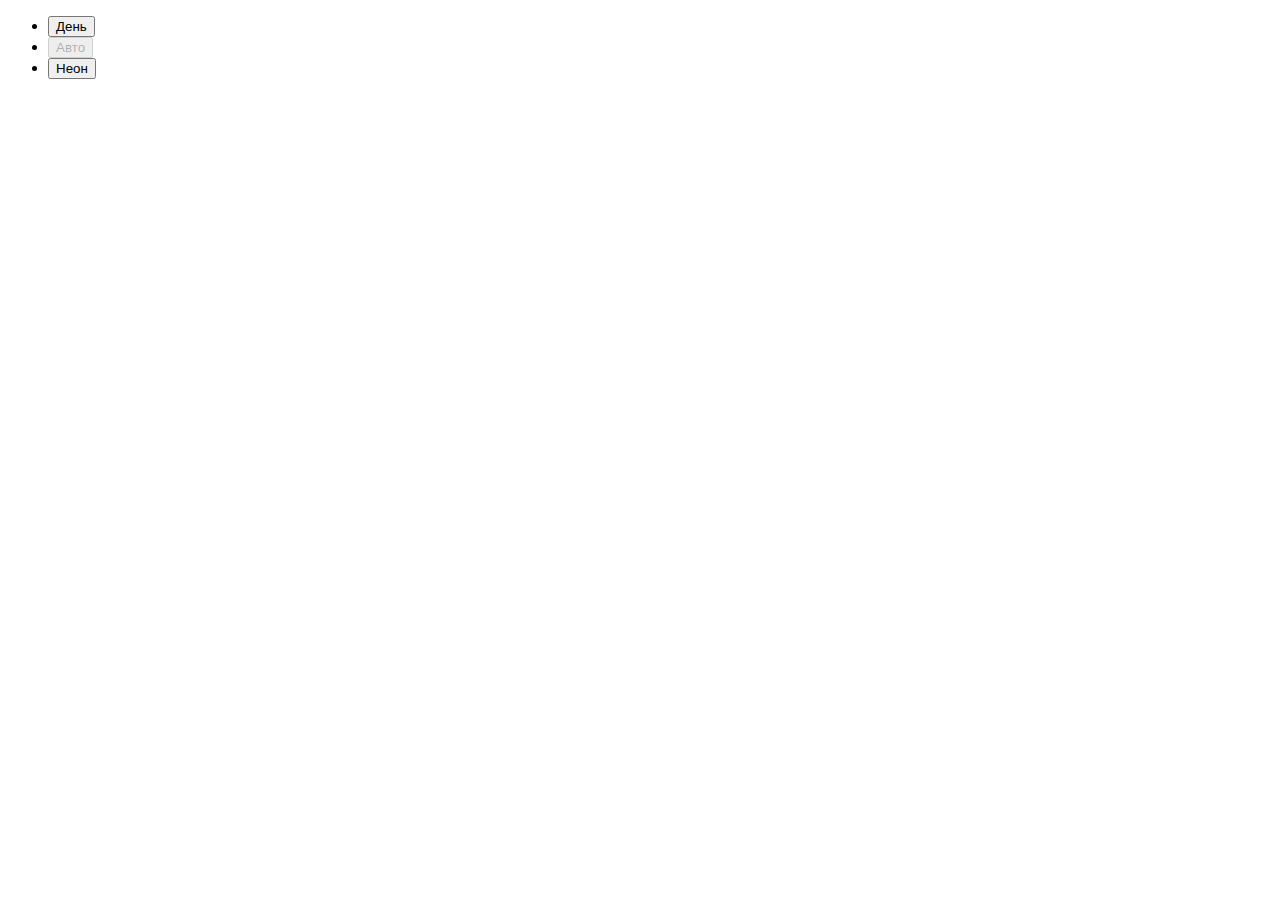
==== index.html @ e1f128b6 "Initial commit" ====
<!DOCTYPE html>
<html lang="ru">
  <head>
    <meta charset="UTF-8" />
    <meta http-equiv="X-UA-Compatible" content="IE=edge" />
    <meta name="viewport" content="width=device-width, initial-scale=1.0" />
    <title>Сложно сосредоточиться</title>
  </head>
  <body class="page">
    <header class="header decorated-zone">
      <nav class="header__theme-menu">
        <ul class="header__theme-menu-list">
          <li class="header__theme-menu-item">
            <button
              class="header__theme-menu-button header__theme-menu-button_type_light"
            >
              День
            </button>
          </li>
          <li class="header__theme-menu-item">
            <button
              class="header__theme-menu-button header__theme-menu-button_active header__theme-menu-button_type_auto"
              disabled
            >
              Авто
            </button>
          </li>
          <li class="header__theme-menu-item">
            <button
              class="header__theme-menu-button header__theme-menu-button_type_dark"
            >
              Неон
            </button>
          </li>
        </ul>
      </nav>
    </header>
    <script src="./scripts/script.js"></script>
  </body>
</html>
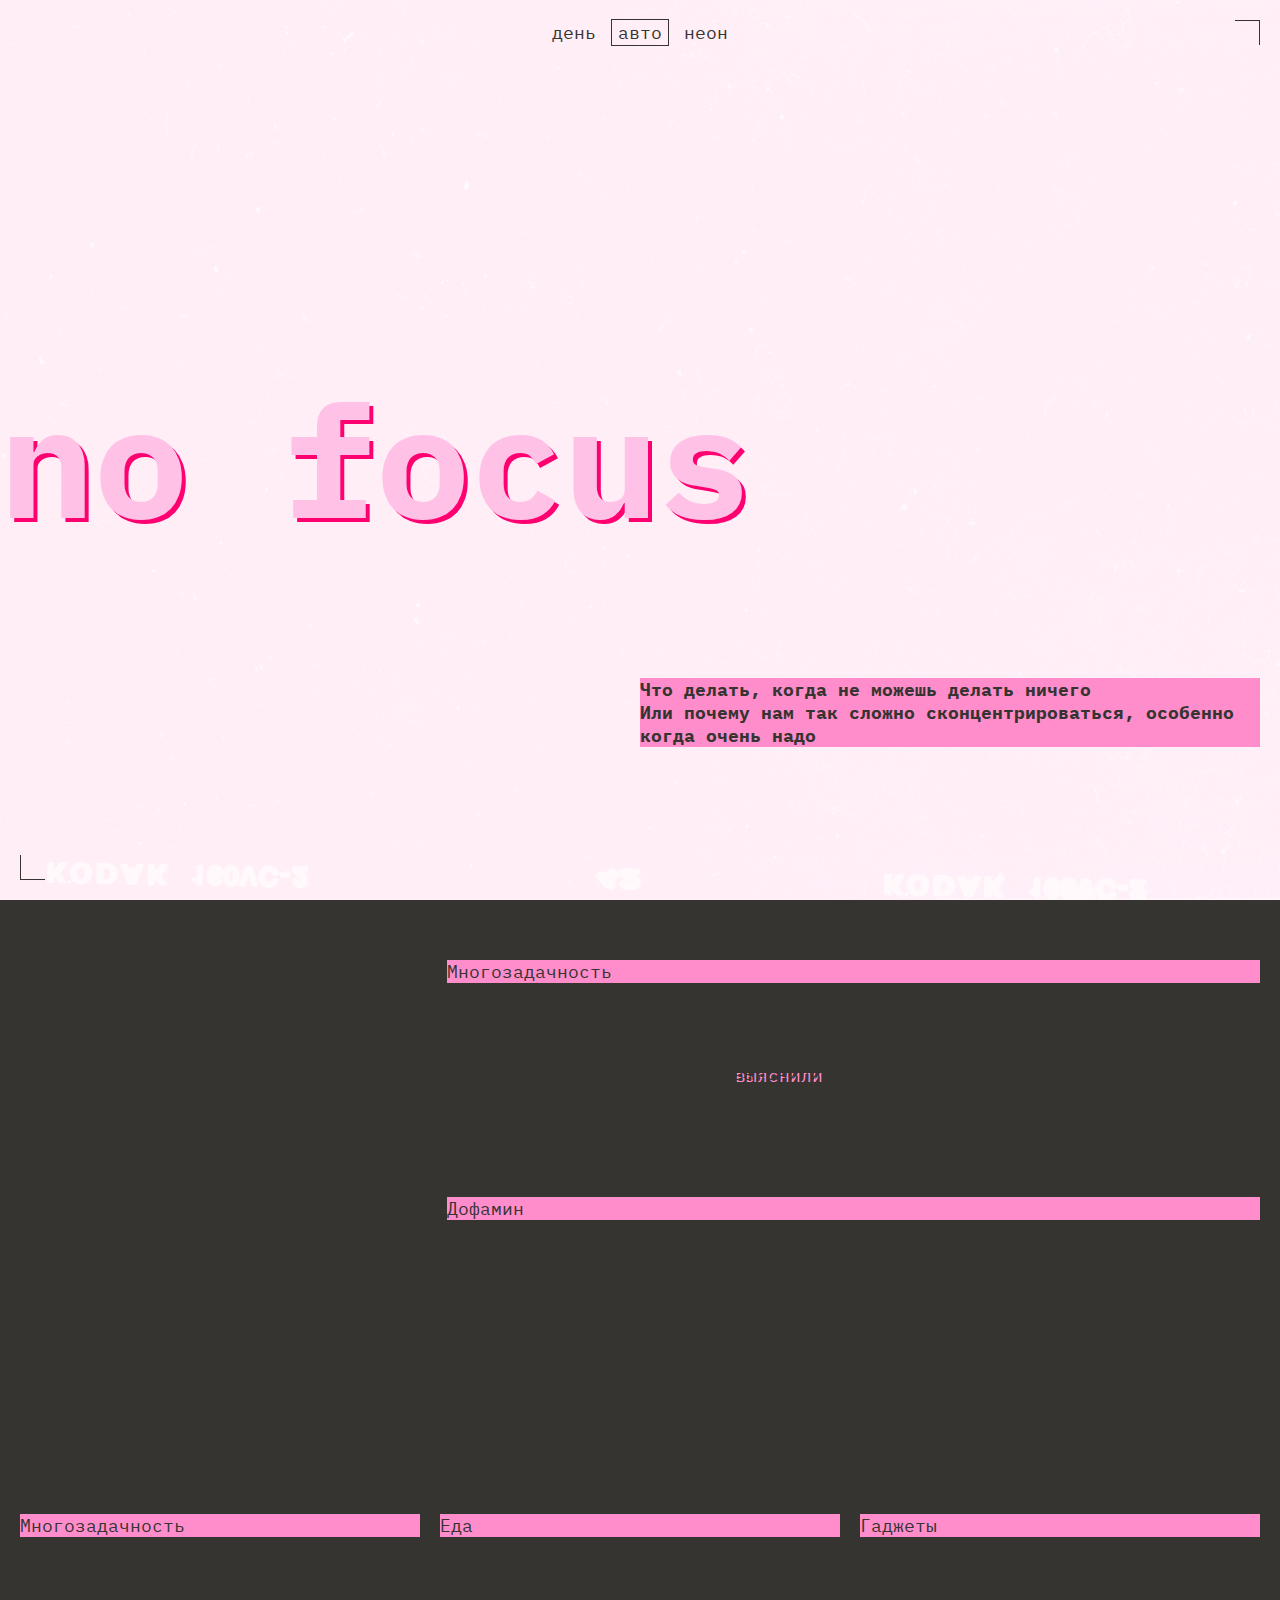
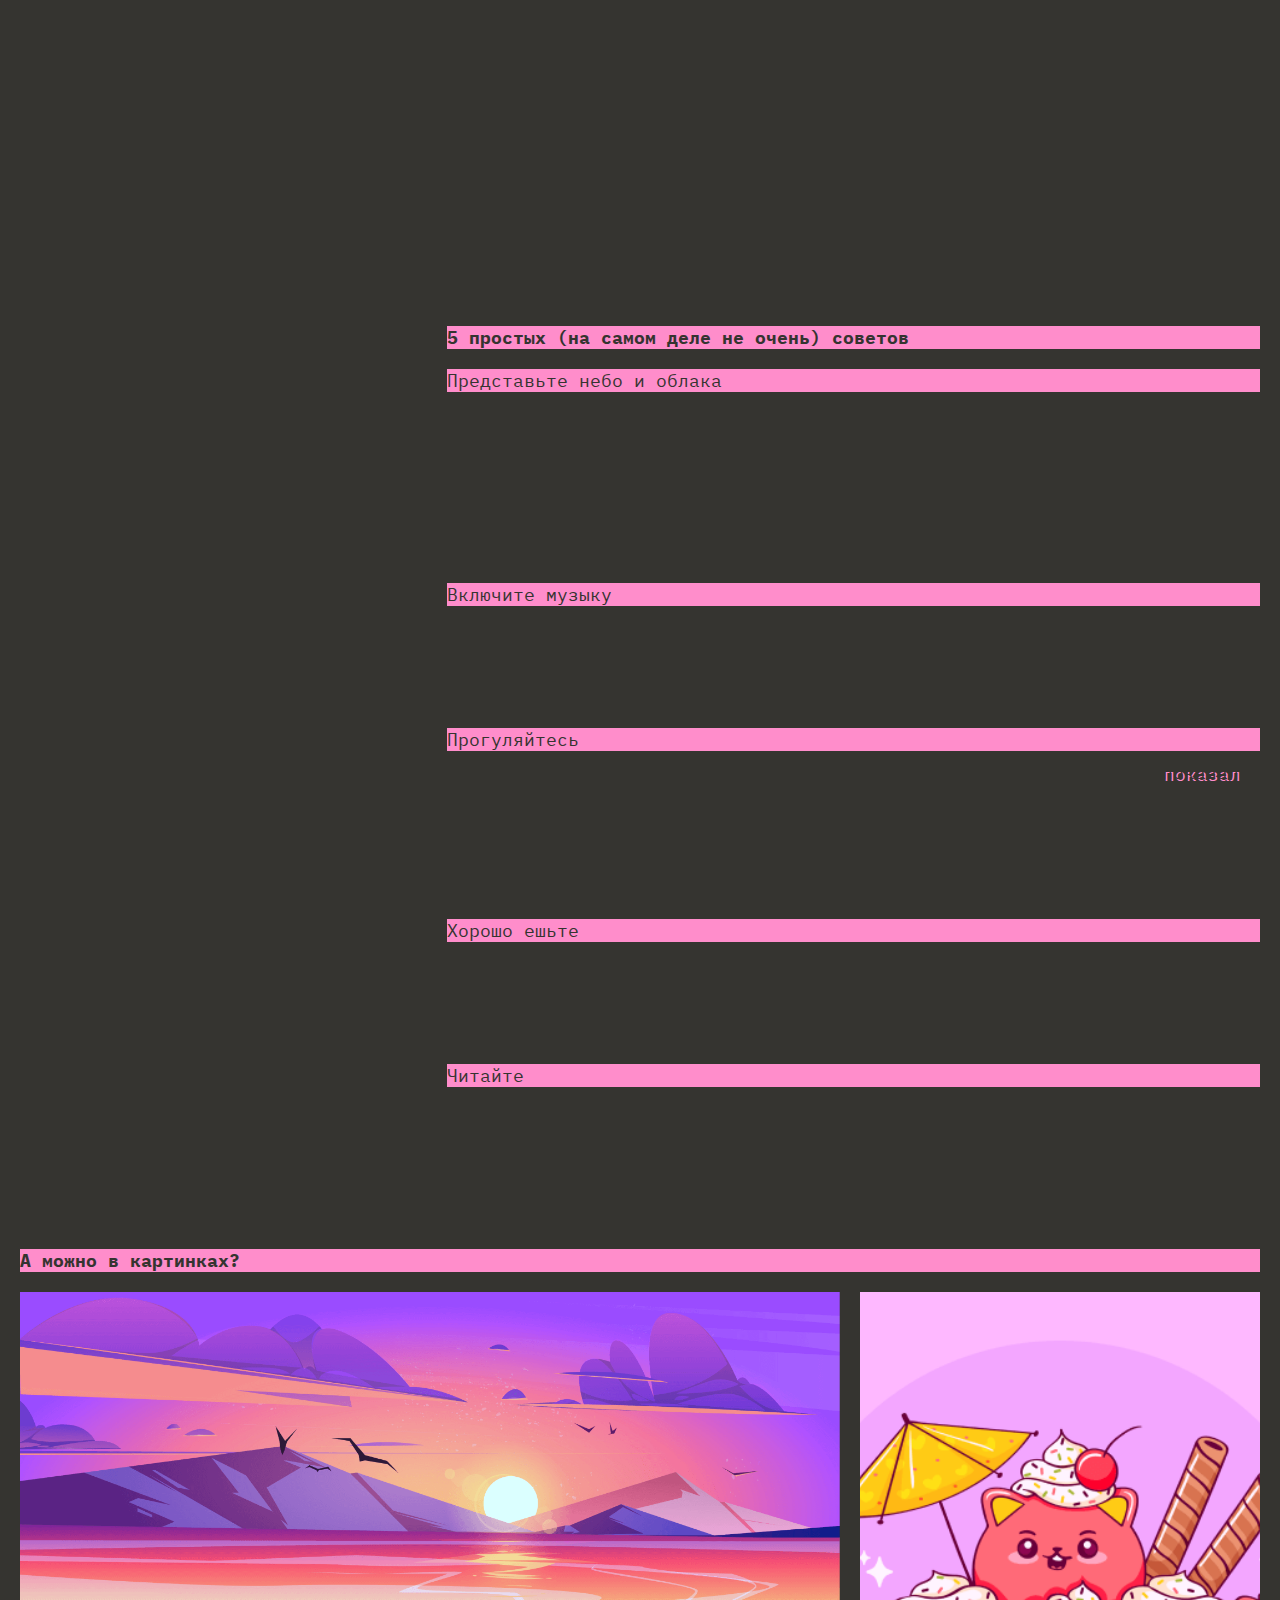
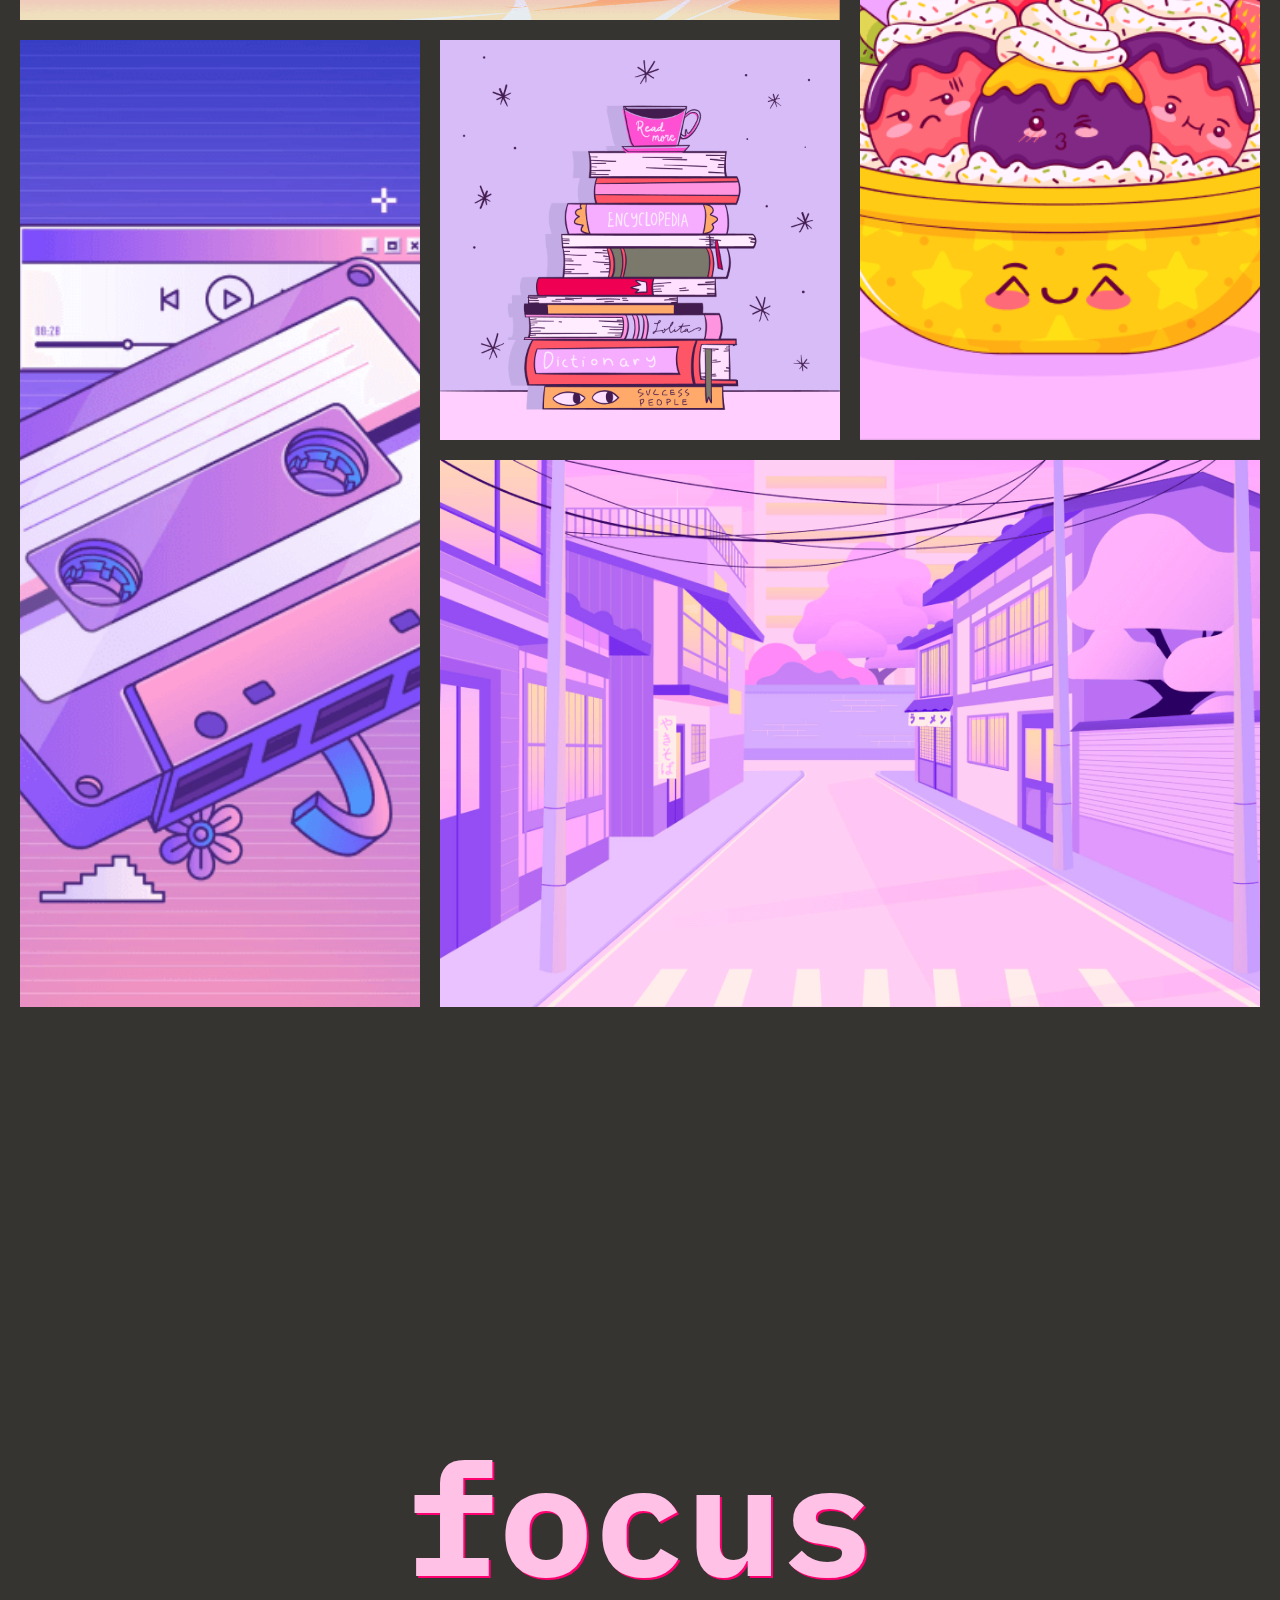
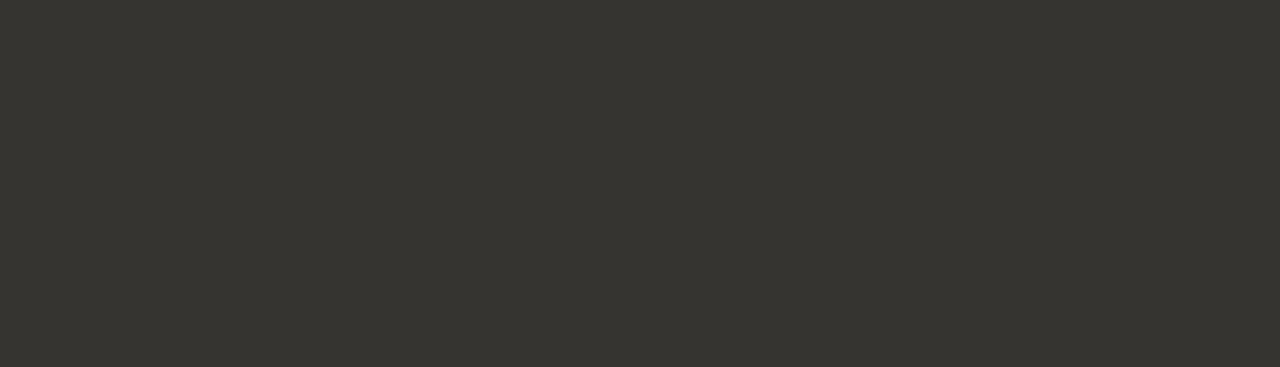
==== commit 2d8c601f: "Версия проекта №1" ====
--- a/index.html
+++ b/index.html
@@ -4,7 +4,16 @@
     <meta charset="UTF-8" />
     <meta http-equiv="X-UA-Compatible" content="IE=edge" />
     <meta name="viewport" content="width=device-width, initial-scale=1.0" />
+    <meta name="color-scheme" content="dark light" />
     <title>Сложно сосредоточиться</title>
+    <link rel="stylesheet" href="./fonts/fonts.css" />
+    <link rel="stylesheet" href="./styles/globals.css" />
+    <link rel="stylesheet" href="./styles/variables.css" />
+    <link rel="stylesheet" href="./styles/style.css" />
+    <link rel="stylesheet" href="./styles/dark.css" />
+    <link rel="stylesheet" href="./styles/light.css" />
+    <link rel="icon" href="./images/favicon.ico" sizes="any" />
+    <link rel="icon" href="./images/favicon.svg" type="image/svg+xml" />
   </head>
   <body class="page">
     <header class="header decorated-zone">
@@ -34,7 +43,77 @@
           </li>
         </ul>
       </nav>
+      <p class="decoration-dark__theme" aria-hidden="true">REC</p>
+      <h1 class="header__title">no focus</h1>
+      <div class="header__subtitle-container">
+      <p class="header__subtitle title-decor">Что делать, когда не можешь делать ничего <br> Или почему нам так сложно сконцентрироваться, особенно когда очень надо </p>
+      </div>
     </header>
+    <main class="content">
+      <section class="content__text">
+        <div class="content__topic content__topic-first">
+          <h2 class="content__topic-title topic-first-title">Почему сосредоточиться так сложно</h2>
+          <div class="content-thesis text-building-vertical">
+            <h4 class="content__topic-subtitle title-decor">Многозадачность</h4>
+            <p class="content__topic-text">Особенно сложно сосредоточиться, когда задач много и все они — важные. Где же легендарная многозадачность, когда она так нужна вам (и всем нанимающим менеджерам этого мира)? А дело в том, что её просто не существует. Исследователи <a class="link" href="https://dana.org/article/multicosts-of-multitasking/">выяснили</a>, что мозгу тяжело концентрироваться даже на двух делах одновременно. А когда в поле внимания попадает несколько важных задач, организм паникует и выделяет кортизол и адреналин — «гормоны стресса». Из-за этого мы работаем невнимательно: ошибаемся и быстро устаём.</p>
+          </div>
+          <div class="content-thesis text-building-vertical">
+            <h4 class="content__topic-subtitle title-decor">Дофамин</h4>
+            <p class="content__topic-text">С гормонами стресса всё понятно, но дальше — ещё интереснее. В нашей невозможности сосредоточиться замешана и полная противоположность стрессу — дофамин. Это вещество участвует в системе вознаграждения мозга. Причём тут он? Мы часто отвлекаемся от важной задачи на что-то более «приятное» для мозгов. Например, смотрим лайки в соцсетях. В это время и выделяется дофамин — и мы чувствуем удовольствие. Получается замкнутый круг: чем больше отвлекаешься, тем больше удовольствия получаешь.</p>
+          </div>
+        </div>
+        <div class="content__topic content__topic-second">
+          <h2 class="content__topic-title content__topic-title-second">Что снижает концентрацию внимания?</h2>
+          <div class="content-thesis">
+            <h4 class="content__topic-subtitle topic-second-subtitle title-decor">Многозадачность</h4>
+            <p class="content__topic-text topic-second-text">Как концентрация может снижаться из-за… концентрации? Любая стрессовая ситуация (и резко меняющийся мир в целом) заставляет наш мозг постоянно «сканировать» окружающую среду на предмет опасности. Например, читать новости вместо работы. Но быть собранными всё время — невозможно. Концентрация — мышца, и она может не выдержать, если не давать ей отдохнуть.</p>
+          </div> 
+          <div class="content-thesis">
+            <h4 class="content__topic-subtitle topic-second-subtitle title-decor">Еда</h4>
+            <p class="content__topic-text topic-second-text">«Быстрые углеводы» — сахар, белый хлеб, сладости — молниеносно доставляют в мозг энергию и помогают ему лучше работать. Но уходит эта энергия также быстро, как и приходит. А мы в результате попадаем на «углеводные качели»: как только действие «быстрых углеводов» заканчивается, мы чувствуем усталость и сонливость. И хотим ещё больше быстрых углеводов.</p>      
+          </div>   
+          <div class="content-thesis">
+            <h4 class="content__topic-subtitle topic-second-subtitle title-decor">Гаджеты</h4>
+            <p class="content__topic-text topic-second-text">Да-да, это та самая ситуация, когда на экране ноутбука — код, в наушниках — подкаст, а на компьютере фоном — ещё и видео с забавными утятами. В результате мозг пытается переключиться с одной задачи на другую — и просто не может. А чтобы вернуться к состоянию полной концентрации, человеку в среднем нужно 20 минут. Вот и получается, что чем больше времени мы проводим в гаджетах, тем больше времени затем нужно, чтобы вернуться к работе.</p>
+          </div>      
+        </div>
+        <div class="content__topic content__topic-third">
+          <h2 class="content__topic-title topic-third-title">Как концентрироваться лучше, чем золотая рыбка (то есть дольше трёх секунд)</h2>
+          <h3 class="title-decor text-bold content__topic-subtitle text-building-vertical">5 простых (на самом деле не очень) советов</h3>
+          <div class="content-thesis text-building-vertical">
+            <h4 class="content__topic-subtitle title-decor">Представьте небо и облака</h4>
+            <p class="content__topic-text">Или листья в ручье. Тут дело в лёгкой медитации, которая помогает успокоиться. Ведь часто именно тревожные мысли о сложных задачах как раз и мешают эти сложные задачи делать. В такие моменты можно закрыть глаза и представить, что чистое небо — это вы, а облака — тревожные мысли. И сколько бы их ни было — ясное небо всегда будет где-то там, за тучами, и никуда не денется. Это упражнение поможет вернуться в настоящий момент, а не волноваться о потенциальных проблемах из будущего.</p>
+          </div>
+          <div class="content-thesis text-building-vertical">
+            <h4 class="content__topic-subtitle title-decor">Включите музыку</h4>
+            <p class="content__topic-text">Но не любую, и не любимую. Любимая может быть связана с сильными положительными эмоциями, которые тоже очень сильно отвлекают. Подойдёт тихая, спокойная, умеренно-ритмичная. Можно вообще попробовать включить плейлист в «белым шумом» или нейромузыкой.</p>
+          </div>
+          <div class="content-thesis text-building-vertical">
+            <h4 class="content__topic-subtitle title-decor">Прогуляйтесь</h4>
+            <p class="content__topic-text">Или даже пробегитесь. Лучше найти парк или лес: один эксперимент <a class='link' href="https://www.sciencedirect.com/science/article/pii/S0272494415000328">показал</a>, что созерцание природы повышает концентрацию, в то время как после просмотра городских пейзажей она наоборот понижается. Можно совместить прогулку с физическими упражнениями или бегом — так в мозг поступит ещё больше кислорода и он будет лучше работать. Но и простая двадцатиминутная прогулка — тоже отличный вариант.</p>
+          </div>
+          <div class="content-thesis text-building-vertical">
+            <h4 class="content__topic-subtitle title-decor">Хорошо ешьте</h4>
+            <p class="content__topic-text">Мы — не ваша бабушка, но это правда важно. Выбирайте продукты, которые препятствуют резким скачкам сахара в крови. Например, с высоким содержанием клетчатки: овощи, ягоды, бобовые (нут, чечевица, фасоль), коричневый рис, хлеб из цельнозерновой пшеницы.</p>
+          </div>
+          <div class="content-thesis text-building-vertical">
+            <h4 class="content__topic-subtitle title-decor">Читайте</h4>
+            <p class="content__topic-text">Настоящие бумажные книги. Это правда помогает с концентрацией: чтобы прочитать пост в соцсети, достаточно нескольких минут или даже секунд. А вот интересная книга способна затянуть и на несколько часов и круто тренирует направленное внимание.</p>
+          </div>
+        </div>
+      </section>
+      <section class="content__galery">
+        <h3 class="title-decor text-bold galery__title">А можно в картинках?</h3>
+        <img src="./images/sunset.png" alt="Изображение озера с горами по периметру во время рассвета" class="image__sunset content__image" loading="lazy" />
+        <img src="./images/ice-cream.png" alt="Изображение миски с мороженым, которое имеет милые глазки" class="image__ice-cream content__image" loading="lazy" />
+        <img src="./images/tape.png" alt="Изображение касеты с музыкой и плеера в мобильном музыкальном приложении на фоне" class="image__tape content__image" loading="lazy"/>
+        <img src="./images/books.png" alt="Изображение стопки книг" class="image__books content__image" loading="lazy" />
+        <img src="./images/street.png" alt="Изображение маленькой улочки" class="image__street content__image" loading="lazy" />
+      </section>
+    </main>
+    <footer class="footer">
+      <p class="footer__text">focus</p>
+    </footer>
     <script src="./scripts/script.js"></script>
   </body>
 </html>
--- a/fonts/fonts.css
+++ b/fonts/fonts.css
@@ -0,0 +1,13 @@
+@font-face {
+  font-family: 'IBM Plex mono';
+  src: url(./IBMPlexMono-Regular.woff) format('woff');
+  font-weight: normal;
+  font-display: swap;
+}
+
+@font-face {
+  font-family: 'IBM Plex mono';
+  src: url(./IBMPlexMono-Bold.woff) format('woff');
+  font-weight: bold;
+  font-display: swap;
+}
--- a/styles/globals.css
+++ b/styles/globals.css
@@ -0,0 +1,46 @@
+/* Глобальные стили для проекта, их можно дополнять и менять по желанию */
+
+*,
+*::before,
+*::after {
+  box-sizing: border-box;
+}
+
+body {
+  min-inline-size: 375px;
+  max-inline-size: 1440px;
+  margin: 0 auto;
+}
+
+*:focus {
+  outline: none;
+}
+
+h1,
+h2,
+h3,
+h4,
+h5,
+h6,
+p {
+  margin: 0;
+}
+
+ul {
+  margin: 0;
+  padding: 0;
+  list-style: none;
+}
+
+picture {
+  margin: 0;
+  padding: 0;
+}
+
+button,
+a {
+  color: currentColor;
+  font-family: inherit;
+  font-size: inherit;
+  line-height: inherit;
+}
--- a/styles/variables.css
+++ b/styles/variables.css
@@ -0,0 +1,14 @@
+/*
+  Переменные для вашего проекта
+  и их переопределение под различные устройства
+*/
+
+:root {
+  --main-color: #000028;
+  --accent-color: #FF0070;
+  --text-color: #F1B2CE;
+  --head-color: #DB00FF;
+  --details-color: #FF0070;
+  --button-hover-color: rgb(255 0 112 / 0.4);
+  --bg-image: url(../images/cover-image-dark.png);
+  }--- a/styles/style.css
+++ b/styles/style.css
@@ -0,0 +1,364 @@
+/* Основные стили проекта. Это стили для темы, которую вы верстаете первой. */
+
+.page {
+  /* сохраните в разметке и стилях класс page. На его основе работает скрипт. */
+  font-family: 'IBM Plex mono', sans-serif;
+  font-size: 18px;
+  background-color: var(--main-color);
+  padding-inline: 20px;
+  background-image: var(--bg-image);
+  background-size: cover;
+  background-position: bottom;
+  background-attachment: fixed;
+  margin-inline: auto;
+  max-width: 100%;
+}
+
+.header {
+  display: grid;
+  grid-template-rows: 1fr auto 1fr;
+  min-height: 100vh;
+  padding-block-start: 20px;
+}
+
+.header__theme-menu {
+  justify-self: center;
+  grid-row: 1;
+  align-self: start;
+}
+
+.header__theme-menu-list {
+  display: flex;
+  flex-direction: row;
+  gap: 10px;
+  justify-content: space-between;
+}
+
+.header__theme-menu-button {
+  background-color: transparent;
+  border: none;
+  color: var(--details-color);
+  text-transform: lowercase;
+  font-size: 18px;
+  cursor: pointer;
+}
+
+.header__theme-menu-button:hover {
+  outline: 1px solid var(--button-hover-color)
+}
+
+.header__theme-menu-button:focus-visible {
+  border-block-end: 1px solid var(--details-color)
+}
+
+.header__theme-menu-button_active {
+  outline: 1px solid var(--details-color);
+  pointer-events: none
+}
+
+.header__title {
+  font-weight: bold;
+  font-size: clamp(7.5rem, 0.5625rem + 14.4531vw, 9.8125rem);
+  color: var(--head-color);
+  text-shadow: 4px 4px 0 #FF0070;
+  grid-row: 2;
+  margin-inline-start: -20px;
+  line-height: 0.825;
+}
+
+.header__subtitle-container {
+  display: grid;
+  grid-template-columns: 1fr 1fr;
+  grid-template-rows: 1fr auto 1fr;
+}
+
+.header__subtitle {
+  display: block;
+  grid-row: 2;
+  grid-column: 2;
+  font-weight: bold;
+}
+
+.title-decor {
+  font-size: 18px;
+  color: var(--main-color);
+  background-color: var(--accent-color);
+}
+
+.decoration-dark__theme {
+  font-size: 18px;
+  color: var(--accent-color);
+  position: absolute;
+  right: 29px;
+}
+
+.theme_light .decoration-dark__theme {
+  visibility: hidden;
+}
+
+.decoration-dark__theme::after {
+  content: '';
+  display: inline-block;
+  position: relative;
+  width: 10px;
+  height: 10px;
+  background-color: var(--accent-color);
+  border-radius: 50%;
+  box-shadow: 0 0 4px 2px;
+  margin-inline-start: 10px;
+  margin-block-end: 1px;
+}
+
+.header::before{
+  content: '';
+  display: block;
+  height: 25px;
+  width: 25px;
+  border-inline-end: 1px solid var(--details-color);
+  border-block-start: 1px solid var(--details-color);
+  position: absolute;
+  right: 20px;
+}
+
+.header::after {
+  content: '';
+  display: block;
+  height: 25px;
+  width: 25px;
+  border-inline-start: 1px solid var(--details-color);
+  border-block-end: 1px solid var(--details-color);
+  position: absolute;
+  bottom: 20px;
+}
+
+.content {
+  margin-block-start: 60px;
+}
+
+.content-thesis {
+  display: flex;
+  flex-direction: column;
+  gap: 10px;
+}
+
+.link {
+  text-decoration: none;
+  text-shadow: 2px 2px 0 var(--accent-color);
+}
+
+.link:hover {
+  border-block-end: 1px solid var(--text-color);
+}
+
+.link:focus-visible {
+  outline: 1px solid var(--text-color);
+}
+
+.content__topic-first {
+  display: grid;
+  grid-template-columns: 1fr 2fr;
+  grid-template-rows: auto auto;
+  gap: 20px;
+}
+
+.content__topic-title {
+font-size: 18px;
+color: var(--details-color);
+}
+
+.text-building-vertical {
+  grid-column: 2
+}
+
+.content__topic-subtitle {
+  font-weight: normal;
+}
+
+.content__topic-text {
+  color: var(--text-color);
+}
+
+.content__topic-second {
+  display: grid;
+  grid-template-columns: 1fr 1fr 1fr;
+  gap: 20px;
+  grid-template-rows: auto auto;
+  margin-block-start: 80px;
+}
+
+.content__topic-second .content-thesis {
+  grid-row-start: 2;
+}
+
+.content__topic-third {
+  display: grid;
+  grid-template-columns: 1fr 2fr;
+  gap: 20px;
+  grid-auto-flow: column;
+  margin-block-start: 80px;
+}
+
+.topic-third-title {
+  grid-row-start: 1;
+  grid-row-end: 7;
+}
+
+.text-bold {
+  font-weight: bold;
+}
+
+.content__galery {
+  display: grid;
+  grid-template-columns: repeat(3, 1fr);
+  grid-template-rows: repeat(4, auto);
+  gap: 20px;
+  grid-template-areas:
+  'title title title' 
+  'sunset sunset ice-cream'
+  'tape books ice-cream'
+  'tape street street';
+  max-width: 100vw;
+  margin-block-start: 60px;
+}
+
+.content__image {
+  object-fit: cover;
+  width: 100%;
+  height: 100%;
+}
+
+.galery__title {
+  grid-area: title;
+  margin: 0px;
+}
+
+.image__sunset {
+  grid-area: sunset;
+}
+
+.image__ice-cream {
+  grid-area: ice-cream;
+}
+
+.image__tape {
+  grid-area: tape;
+}
+
+.image__books {
+  grid-area: books;
+}
+
+.image__street {
+  grid-area: street;
+}
+
+.footer {
+  display: flex;
+  justify-content: center;
+  align-items: center;
+  height: 100vh;
+  margin-block-start: 60px;
+  /* background-color: blue; */
+}
+
+.footer__text {
+  font-weight: bold;
+  font-size: clamp(7.5rem, 0.5625rem + 14.4531vw, 9.8125rem);
+  color: var(--head-color);
+  text-shadow: 2px 2px 0 #FF0070;
+}
+
+.footer::before {
+  content: '';
+  display: block;
+  height: 25px;
+  width: 25px;
+  border-inline-end: 1px solid var(--details-color);
+  border-block-start: 1px solid var(--details-color);
+  position: absolute;
+  right: 20px;
+  margin-block-start:20px;
+  align-self: start;
+
+}
+
+.footer::after {
+  content: '';
+  display: block;
+  height: 25px;
+  width: 25px;
+  border-inline-start: 1px solid var(--details-color);
+  border-block-end: 1px solid var(--details-color);
+  position: absolute;
+  left: 20px;
+  align-self: end;
+  margin-block-end: 20px;
+}
+
+@media (orientation: portrait) {
+  .header__theme-menu-list {
+    display: flex;
+    flex-direction: column;
+  }
+
+  .header__theme-menu {
+    align-self: center;
+    justify-self: end;
+    padding-block-start: 20px
+  }
+}
+
+@media (orientation: portrait) and (width>=480px) {
+  .header__theme-menu-list {
+    margin-block-start: 20px;
+  }
+
+  .content__topic-second {
+    display: flex;
+    flex-direction: column;
+    justify-content: space-between;
+    gap: 20px;
+  }
+
+  .content__topic-second .content__topic-title {
+    max-width: calc((100vw - 80px) / 3 );
+  }
+  }
+
+
+@media (orientation: portrait) and (width<480px) {
+  .header__theme-menu-list {
+    margin-block-start: 10px;
+  }
+
+  .content__topic {
+    display: flex;
+    flex-direction: column;
+    gap: 20px;
+    margin-block-start: 50px;
+  }
+
+  .content__galery {
+    display: flex;
+    flex-direction: column;
+    gap: 10px;
+    margin-block-start: 50px;
+  }
+
+  .footer {
+    margin-block-start: 40px;
+  }
+
+  .header__title {
+    margin-inline-start: -10px;
+  }
+
+  .header__theme-menu {
+    padding-block-start: 10px
+  }
+
+  .header__subtitle {
+    grid-column-start: 1;
+    grid-column-end: 3;
+    }
+}
--- a/styles/dark.css
+++ b/styles/dark.css
@@ -0,0 +1,23 @@
+/*
+  Специально для тёмной темы при наличии класса,
+  здесь окажутся стили, которые нужно переопределить принудительно,
+  переключая тему
+*/
+
+.page.theme_dark {
+  /* сохраните этот селектор в приведённом виде.
+    Так стили написанные ниже будут иметь больший вес,
+    чем стили в медиазапросе предпочтений пользователя
+  */
+  --main-color: #000028;
+  --accent-color: #FF0070;
+  --text-color: #F1B2CE;
+  --head-color: #DB00FF;
+  --details-color: #FF0070;
+  --button-hover-color: rgb(255 0 112 / 0.4);
+  --bg-image: url(../images/cover-image-dark.png)
+}
+
+.page.theme_dark .decoration-dark__theme {
+  visibility: visible;
+}
--- a/styles/light.css
+++ b/styles/light.css
@@ -0,0 +1,35 @@
+/*
+  Специально для светлой темы при наличии класса.
+  Здесь окажутся стили, которые нужно переопределить принудительно,
+  переключая тему
+*/
+
+.page.theme_light {
+  /* сохраните этот селектор в приведённом виде.
+    Так стили написанные ниже будут иметь больший вес,
+    чем стили в медиазапросе предпочтений пользователя
+  */
+  --main-color: #353430;
+  --accent-color: #FF8DCB;
+  --text-color: #353430;
+  --head-color: #FFC2E6;
+  --details-color: #353430;
+  --button-hover-color: rgb(50 49 45 / 0.4);
+  --bg-image: url(../images/cover-image-light.png);
+}
+
+@media (prefers-color-scheme: light) {
+  .page {
+    --main-color: #353430;
+    --accent-color: #FF8DCB;
+    --text-color: #353430;
+    --head-color: #FFC2E6;
+    --details-color: #353430;
+    --button-hover-color: rgb(50 49 45 / 0.4);
+    --bg-image: url(../images/cover-image-light.png);
+  }
+
+  .decoration-dark__theme {
+    visibility: hidden;
+  }
+}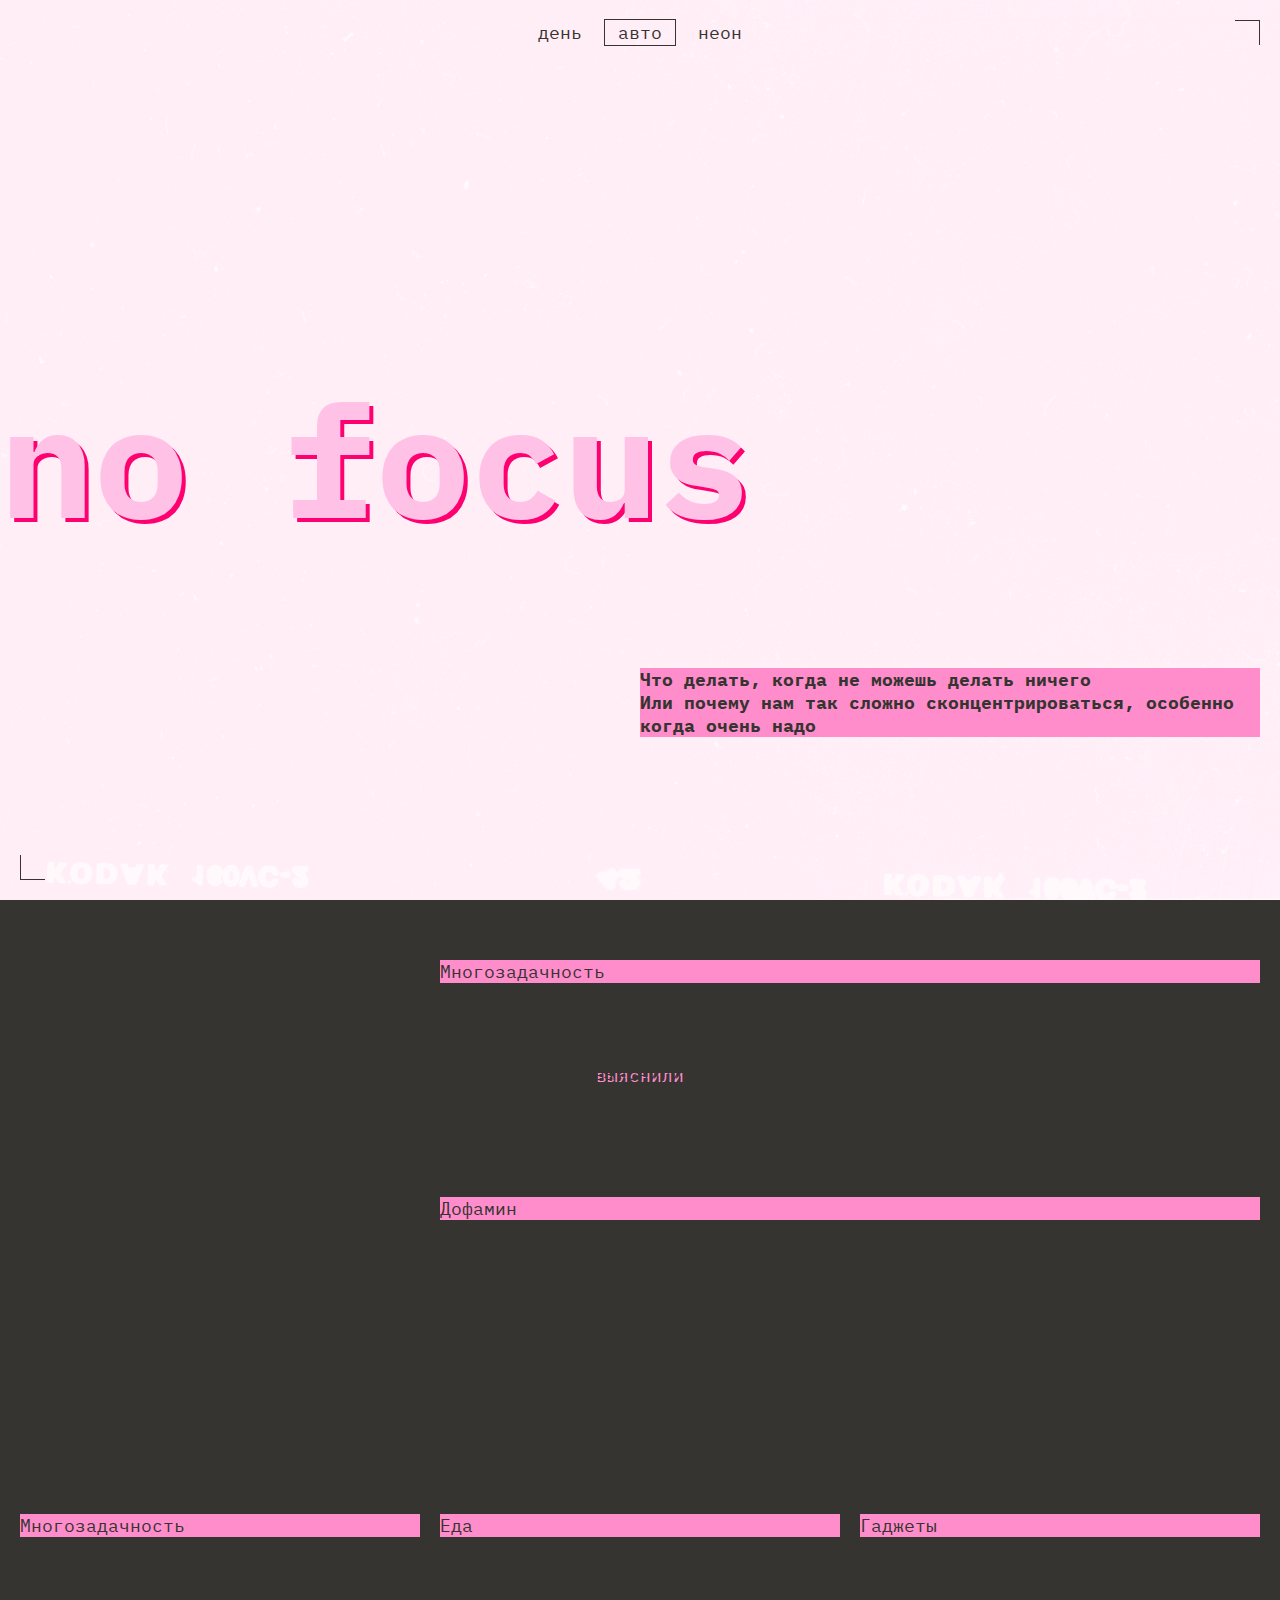
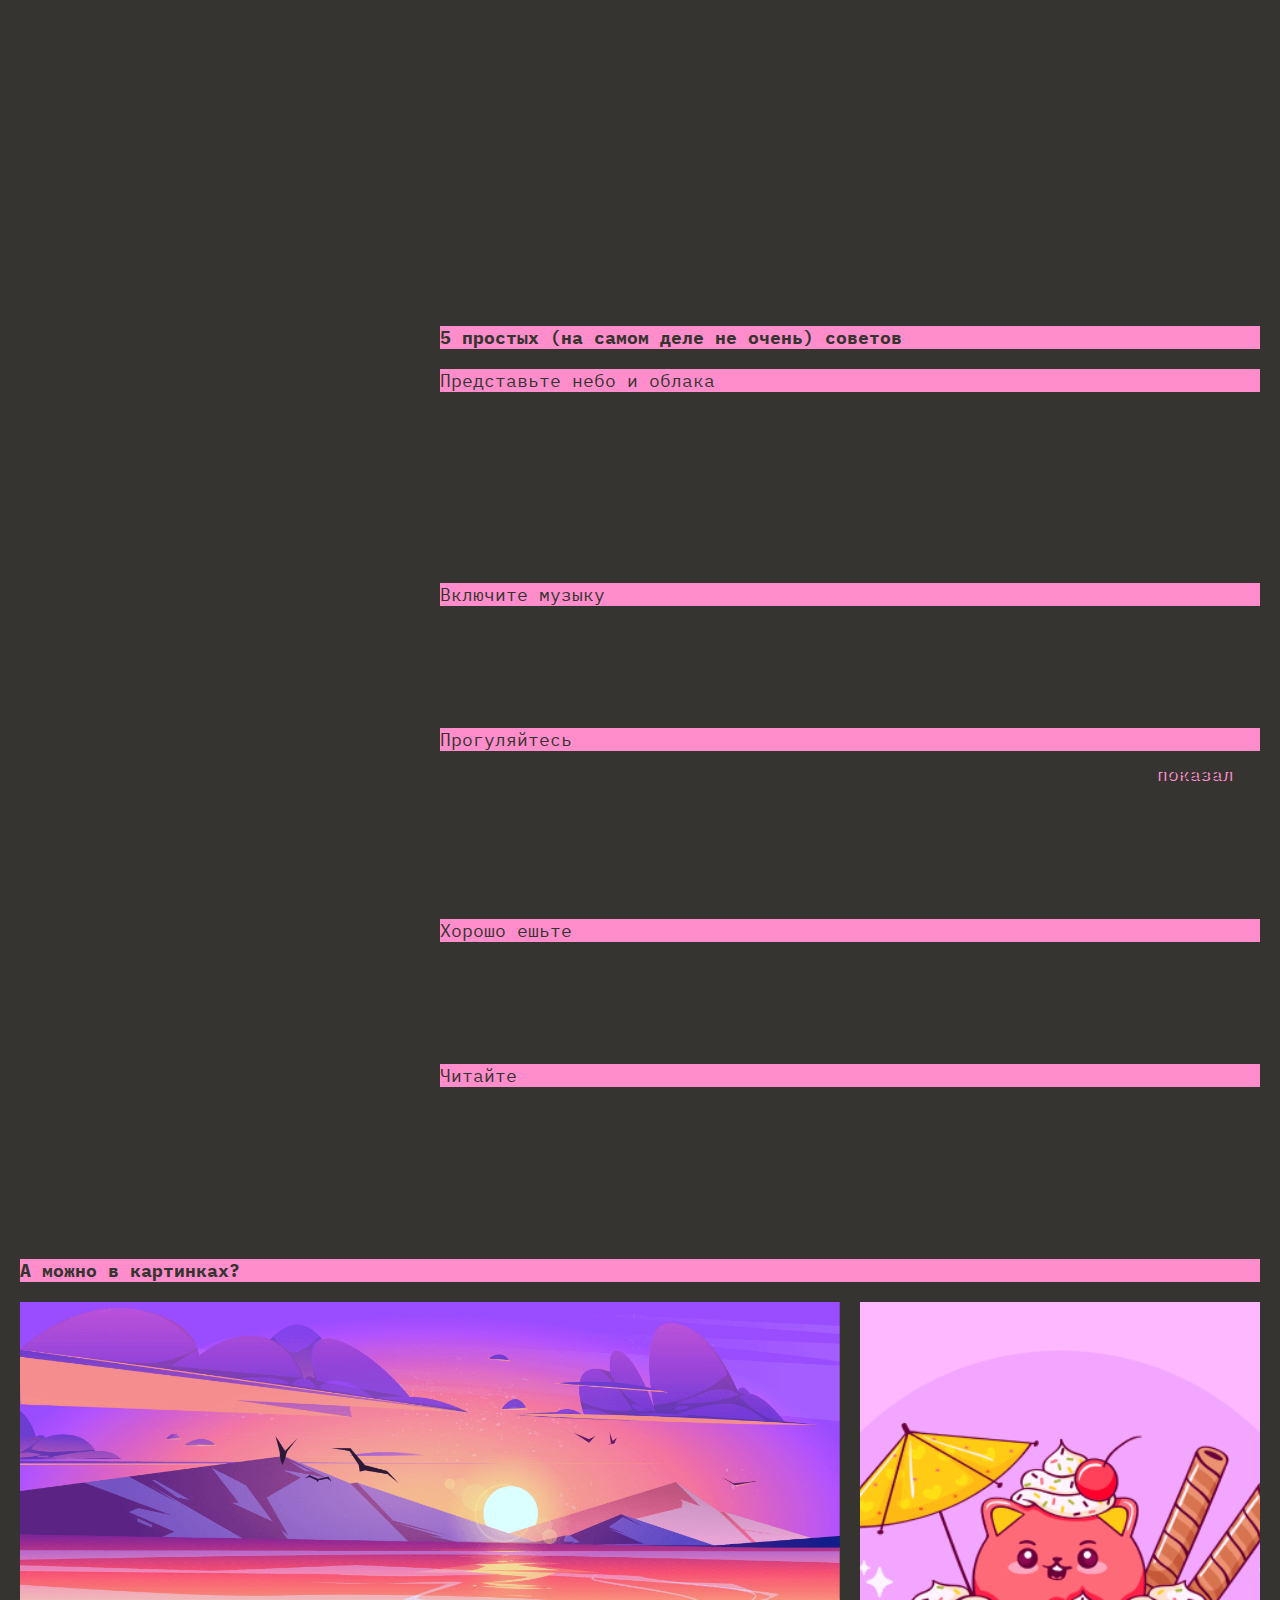
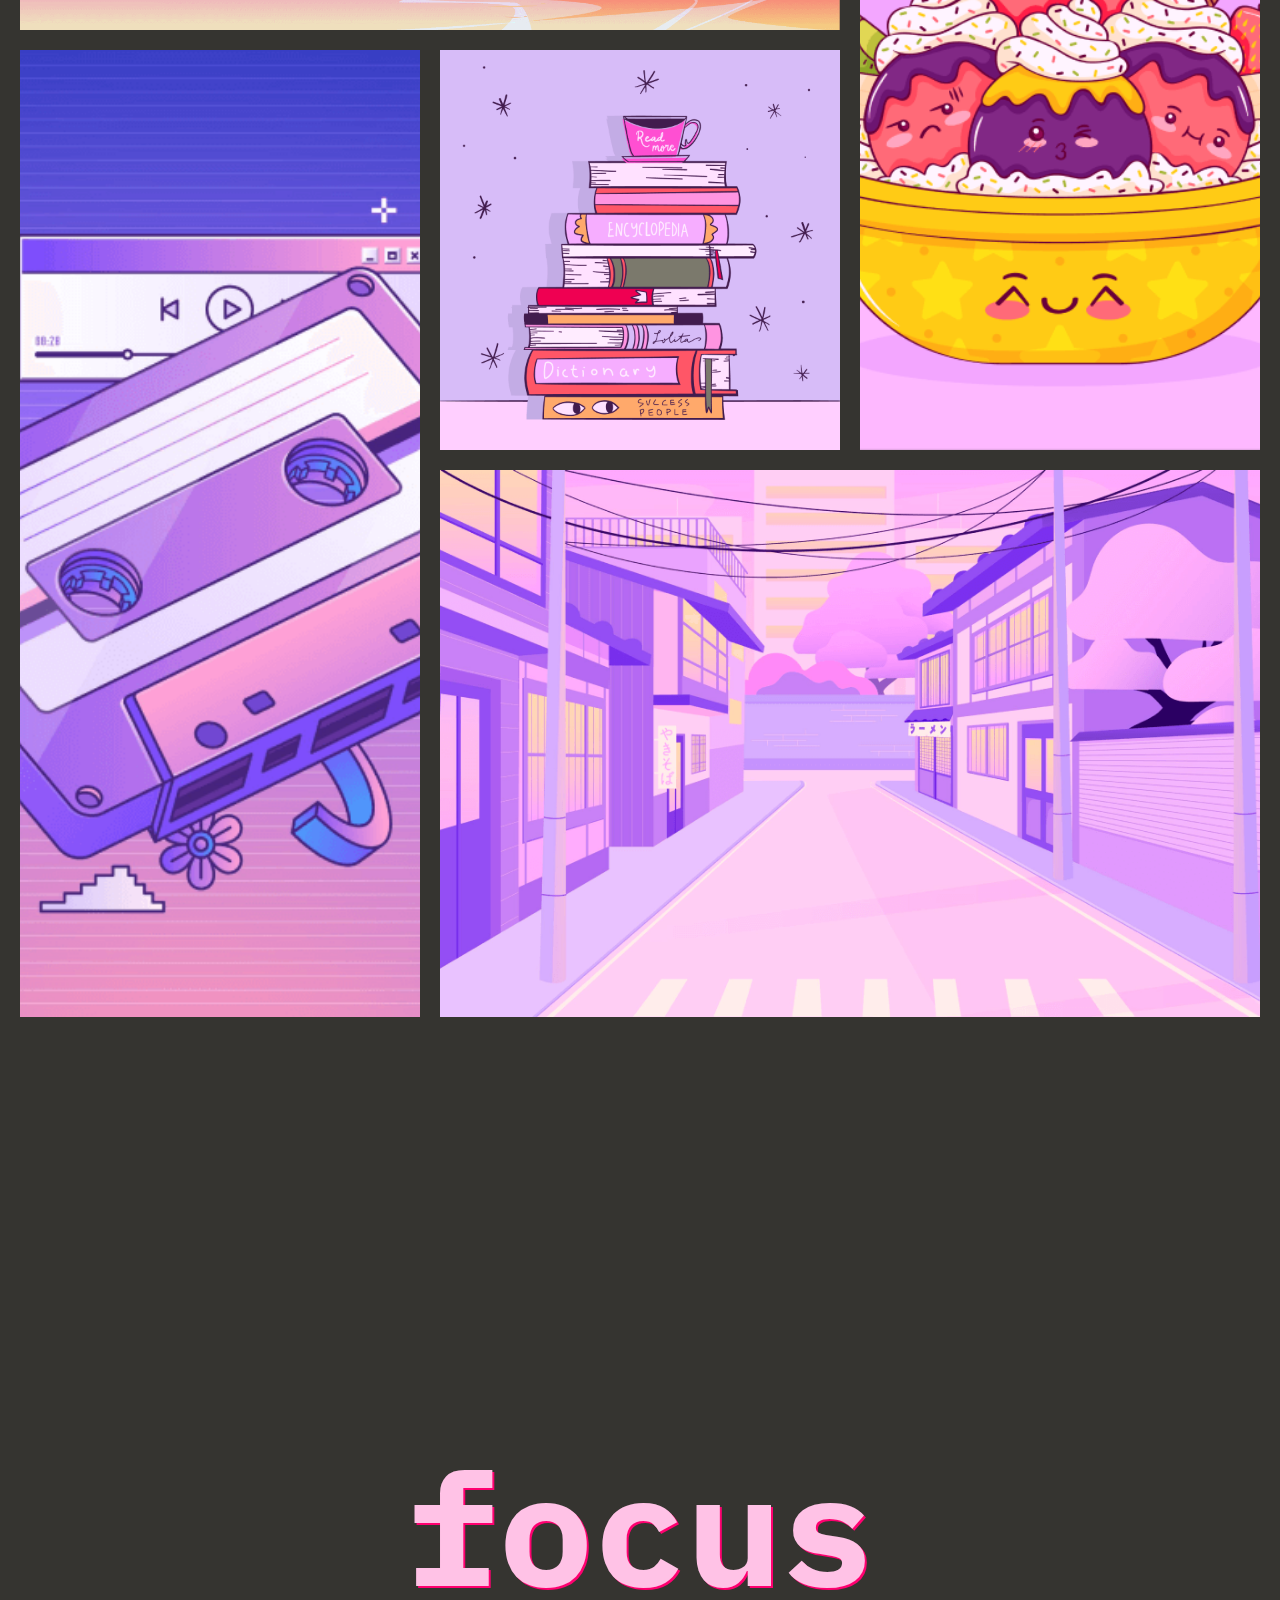
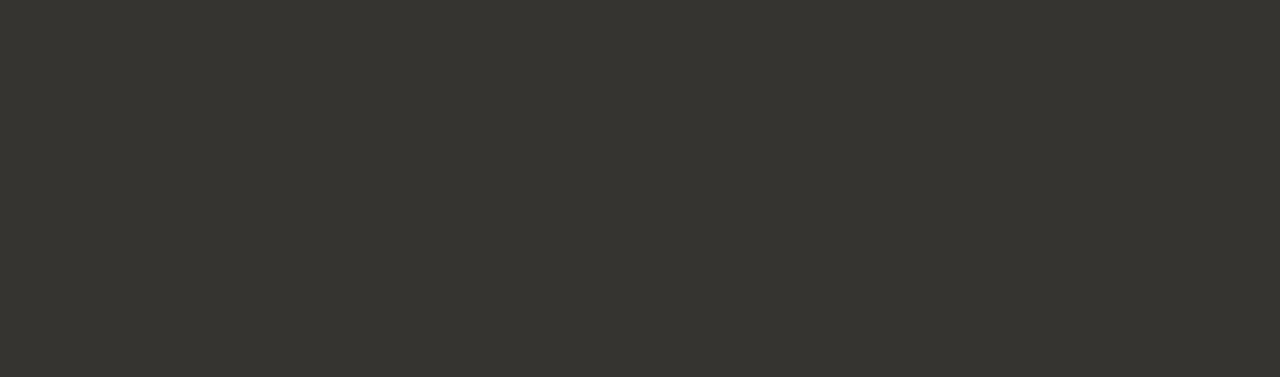
==== commit e84df5b2: "Правки после первого ревью" ====
--- a/index.html
+++ b/index.html
@@ -54,26 +54,26 @@
         <div class="content__topic content__topic-first">
           <h2 class="content__topic-title topic-first-title">Почему сосредоточиться так сложно</h2>
           <div class="content-thesis text-building-vertical">
-            <h4 class="content__topic-subtitle title-decor">Многозадачность</h4>
-            <p class="content__topic-text">Особенно сложно сосредоточиться, когда задач много и все они — важные. Где же легендарная многозадачность, когда она так нужна вам (и всем нанимающим менеджерам этого мира)? А дело в том, что её просто не существует. Исследователи <a class="link" href="https://dana.org/article/multicosts-of-multitasking/">выяснили</a>, что мозгу тяжело концентрироваться даже на двух делах одновременно. А когда в поле внимания попадает несколько важных задач, организм паникует и выделяет кортизол и адреналин — «гормоны стресса». Из-за этого мы работаем невнимательно: ошибаемся и быстро устаём.</p>
+            <h3 class="content__topic-subtitle title-decor">Многозадачность</h3>
+            <p class="content__topic-text">Особенно сложно сосредоточиться, когда задач много и все они — важные. Где же легендарная многозадачность, когда она так нужна вам (и всем нанимающим менеджерам этого мира)? А дело в том, что её просто не существует. Исследователи <a class="link" href="https://dana.org/article/multicosts-of-multitasking/" target="_blank">выяснили</a>, что мозгу тяжело концентрироваться даже на двух делах одновременно. А когда в поле внимания попадает несколько важных задач, организм паникует и выделяет кортизол и адреналин — «гормоны стресса». Из-за этого мы работаем невнимательно: ошибаемся и быстро устаём.</p>
           </div>
           <div class="content-thesis text-building-vertical">
-            <h4 class="content__topic-subtitle title-decor">Дофамин</h4>
+            <h3 class="content__topic-subtitle title-decor">Дофамин</h3>
             <p class="content__topic-text">С гормонами стресса всё понятно, но дальше — ещё интереснее. В нашей невозможности сосредоточиться замешана и полная противоположность стрессу — дофамин. Это вещество участвует в системе вознаграждения мозга. Причём тут он? Мы часто отвлекаемся от важной задачи на что-то более «приятное» для мозгов. Например, смотрим лайки в соцсетях. В это время и выделяется дофамин — и мы чувствуем удовольствие. Получается замкнутый круг: чем больше отвлекаешься, тем больше удовольствия получаешь.</p>
           </div>
         </div>
         <div class="content__topic content__topic-second">
           <h2 class="content__topic-title content__topic-title-second">Что снижает концентрацию внимания?</h2>
           <div class="content-thesis">
-            <h4 class="content__topic-subtitle topic-second-subtitle title-decor">Многозадачность</h4>
+            <h3 class="content__topic-subtitle topic-second-subtitle title-decor">Многозадачность</h3>
             <p class="content__topic-text topic-second-text">Как концентрация может снижаться из-за… концентрации? Любая стрессовая ситуация (и резко меняющийся мир в целом) заставляет наш мозг постоянно «сканировать» окружающую среду на предмет опасности. Например, читать новости вместо работы. Но быть собранными всё время — невозможно. Концентрация — мышца, и она может не выдержать, если не давать ей отдохнуть.</p>
           </div> 
           <div class="content-thesis">
-            <h4 class="content__topic-subtitle topic-second-subtitle title-decor">Еда</h4>
+            <h3 class="content__topic-subtitle topic-second-subtitle title-decor">Еда</h3>
             <p class="content__topic-text topic-second-text">«Быстрые углеводы» — сахар, белый хлеб, сладости — молниеносно доставляют в мозг энергию и помогают ему лучше работать. Но уходит эта энергия также быстро, как и приходит. А мы в результате попадаем на «углеводные качели»: как только действие «быстрых углеводов» заканчивается, мы чувствуем усталость и сонливость. И хотим ещё больше быстрых углеводов.</p>      
           </div>   
           <div class="content-thesis">
-            <h4 class="content__topic-subtitle topic-second-subtitle title-decor">Гаджеты</h4>
+            <h3 class="content__topic-subtitle topic-second-subtitle title-decor">Гаджеты</h3>
             <p class="content__topic-text topic-second-text">Да-да, это та самая ситуация, когда на экране ноутбука — код, в наушниках — подкаст, а на компьютере фоном — ещё и видео с забавными утятами. В результате мозг пытается переключиться с одной задачи на другую — и просто не может. А чтобы вернуться к состоянию полной концентрации, человеку в среднем нужно 20 минут. Вот и получается, что чем больше времени мы проводим в гаджетах, тем больше времени затем нужно, чтобы вернуться к работе.</p>
           </div>      
         </div>
@@ -90,7 +90,7 @@
           </div>
           <div class="content-thesis text-building-vertical">
             <h4 class="content__topic-subtitle title-decor">Прогуляйтесь</h4>
-            <p class="content__topic-text">Или даже пробегитесь. Лучше найти парк или лес: один эксперимент <a class='link' href="https://www.sciencedirect.com/science/article/pii/S0272494415000328">показал</a>, что созерцание природы повышает концентрацию, в то время как после просмотра городских пейзажей она наоборот понижается. Можно совместить прогулку с физическими упражнениями или бегом — так в мозг поступит ещё больше кислорода и он будет лучше работать. Но и простая двадцатиминутная прогулка — тоже отличный вариант.</p>
+            <p class="content__topic-text">Или даже пробегитесь. Лучше найти парк или лес: один эксперимент <a class='link' href="https://www.sciencedirect.com/science/article/pii/S0272494415000328" target="_blank">показал</a>, что созерцание природы повышает концентрацию, в то время как после просмотра городских пейзажей она наоборот понижается. Можно совместить прогулку с физическими упражнениями или бегом — так в мозг поступит ещё больше кислорода и он будет лучше работать. Но и простая двадцатиминутная прогулка — тоже отличный вариант.</p>
           </div>
           <div class="content-thesis text-building-vertical">
             <h4 class="content__topic-subtitle title-decor">Хорошо ешьте</h4>
@@ -112,7 +112,7 @@
       </section>
     </main>
     <footer class="footer">
-      <p class="footer__text">focus</p>
+      <h2 class="footer__text">focus</h2>
     </footer>
     <script src="./scripts/script.js"></script>
   </body>
--- a/styles/style.css
+++ b/styles/style.css
@@ -17,8 +17,9 @@
 .header {
   display: grid;
   grid-template-rows: 1fr auto 1fr;
-  min-height: 100vh;
+  height: 100vh;
   padding-block-start: 20px;
+  min-height: 688px;
 }
 
 .header__theme-menu {
@@ -41,6 +42,7 @@
   text-transform: lowercase;
   font-size: 18px;
   cursor: pointer;
+  padding-inline: 13px;
 }
 
 .header__theme-menu-button:hover {
@@ -70,6 +72,7 @@
   display: grid;
   grid-template-columns: 1fr 1fr;
   grid-template-rows: 1fr auto 1fr;
+  margin-block-end: 20px;
 }
 
 .header__subtitle {
@@ -109,7 +112,7 @@
   margin-block-end: 1px;
 }
 
-.header::before{
+.header::before {
   content: '';
   display: block;
   height: 25px;
@@ -158,7 +161,8 @@
   display: grid;
   grid-template-columns: 1fr 2fr;
   grid-template-rows: auto auto;
-  gap: 20px;
+  grid-row-gap: 20px;
+  grid-column-gap: 10px;
 }
 
 .content__topic-title {
@@ -193,7 +197,8 @@
 .content__topic-third {
   display: grid;
   grid-template-columns: 1fr 2fr;
-  gap: 20px;
+  grid-row-gap: 20px;
+  grid-column-gap: 10px;
   grid-auto-flow: column;
   margin-block-start: 80px;
 }
@@ -218,7 +223,7 @@
   'tape books ice-cream'
   'tape street street';
   max-width: 100vw;
-  margin-block-start: 60px;
+  margin-block-start: 70px;
 }
 
 .content__image {
@@ -258,7 +263,7 @@
   align-items: center;
   height: 100vh;
   margin-block-start: 60px;
-  /* background-color: blue; */
+  min-height: 668px;
 }
 
 .footer__text {
@@ -304,13 +309,12 @@
   .header__theme-menu {
     align-self: center;
     justify-self: end;
-    padding-block-start: 20px
   }
 }
 
 @media (orientation: portrait) and (width>=480px) {
   .header__theme-menu-list {
-    margin-block-start: 20px;
+    margin-block-end: 20px;
   }
 
   .content__topic-second {
@@ -323,12 +327,33 @@
   .content__topic-second .content__topic-title {
     max-width: calc((100vw - 80px) / 3 );
   }
-  }
+
+  .content__topic-first {
+    grid-column-gap: 20px;
+  }
+
+  .content__topic-third {
+    grid-column-gap: 20px;
+  }
+}
 
 
 @media (orientation: portrait) and (width<480px) {
-  .header__theme-menu-list {
-    margin-block-start: 10px;
+  .page {
+    padding-inline: 10px
+  }
+  
+  .header {
+    padding-block-start: 10px;
+    grid-template-rows: 1fr 1fr 1fr
+  }
+
+  .header::before {
+    right: 10px;
+  }
+
+  .header::after {
+    bottom: 10px;
   }
 
   .content__topic {
@@ -350,15 +375,37 @@
   }
 
   .header__title {
-    margin-inline-start: -10px;
-  }
-
-  .header__theme-menu {
-    padding-block-start: 10px
-  }
-
-  .header__subtitle {
-    grid-column-start: 1;
-    grid-column-end: 3;
-    }
-}
+    font-size: clamp(7.25rem, 7.0115rem + 1.0178vw, 7.5rem);
+    margin: 0px;
+    padding-block-end: 10px;
+  }
+
+  .header__subtitle-container {
+    display: grid;
+    grid-template-columns: 1fr;
+    grid-template-rows: 20px auto 1fr;
+    margin-block-end: 0px;
+  }
+
+  .decoration-dark__theme {
+    right: 19px;
+  }
+
+  .content {
+    margin-block-start: 20px;
+  }
+
+  .content__topic-first {
+    margin-block-start: 0px;
+  }
+
+  .footer::before {
+    right: 10px;
+    margin-block-start: 10px;
+  }
+  
+  .footer::after {
+    left: 10px;
+    margin-block-end: 10px;
+  }
+}
--- a/styles/dark.css
+++ b/styles/dark.css
@@ -15,7 +15,7 @@
   --head-color: #DB00FF;
   --details-color: #FF0070;
   --button-hover-color: rgb(255 0 112 / 0.4);
-  --bg-image: url(../images/cover-image-dark.png)
+  --bg-image: url(../images/cover-image-dark.png);
 }
 
 .page.theme_dark .decoration-dark__theme {
